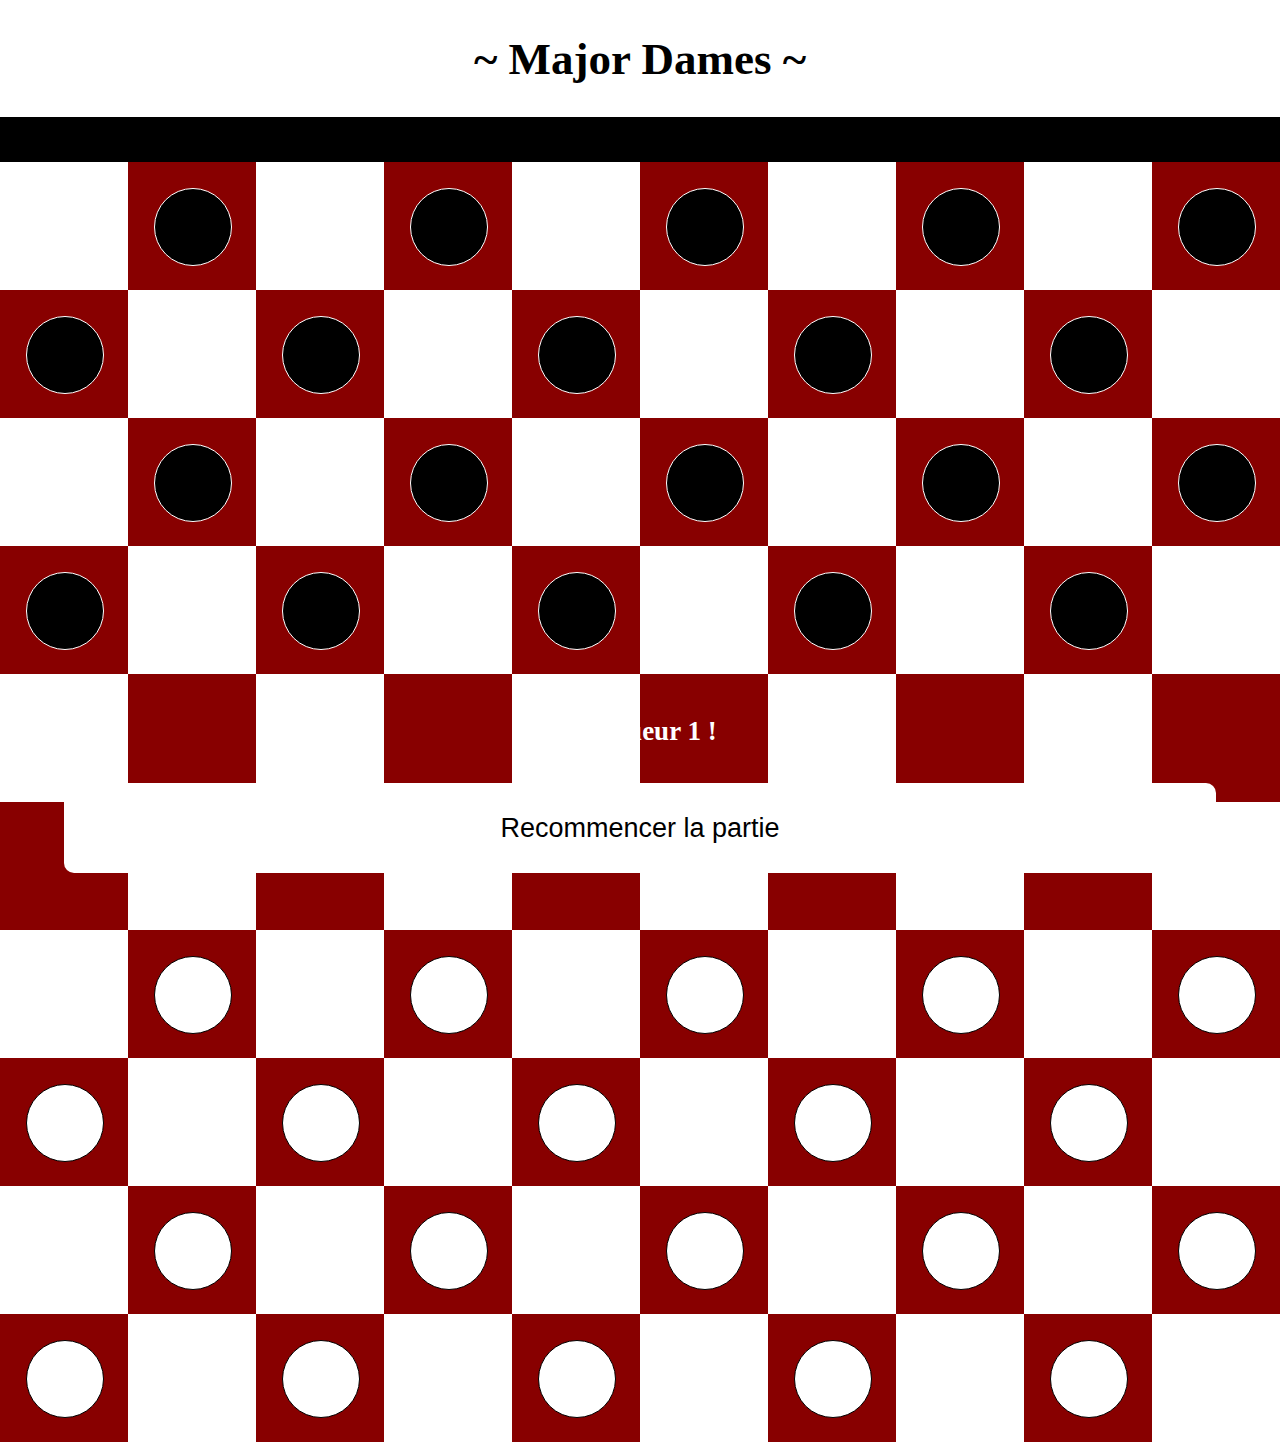
==== fichiers version mobile/index.html @ 088f47b8 "first commit" ====
<!DOCTYPE html>
<html lang="fr">
	<head>
		<title>Jeu de Dames</title>
		<meta charset="utf-8">
		<link type="text/css" rel="stylesheet" href="style.css">
		<script type="text/javascript" src="https://cdnjs.cloudflare.com/ajax/libs/jquery/3.2.1/jquery.min.js"></script>
		<script type="text/javascript" src="javascript.js"></script>
	</head>
	<body>
		<header id="over" class="d-none">
			<div id="container">
				<h2 id="h2">Partie terminée ! Victoire du joueur 1 !</h2>
				<button id="play">Rejouer ?</button>
			</div>
		</header>
		<main>
			<section id="title">
				<h1>~ Major Dames ~</h1>
			</section>
			<button id="again">Recommencer la partie</button>
			<h2 id="tour">Au joueur 1 !</h2>
			<div id="terrain">
				<div id="A1" class="case blanc">
				</div>
				<div id="A2" class="case noir">
					<div class="piece pnoir">
					</div>
				</div>
				<div id="A3" class="case blanc">
				</div>
				<div id="A4" class="case noir">
					<div class="piece pnoir">
					</div>
				</div>
				<div id="A5" class="case blanc">
				</div>
				<div id="A6" class="case noir">
					<div class="piece pnoir">
					</div>
				</div>
				<div id="A7" class="case blanc">
				</div>
				<div id="A8" class="case noir">
					<div class="piece pnoir">
					</div>
				</div>
				<div id="A9" class="case blanc">
				</div>
				<div id="A10" class="case noir">
					<div class="piece pnoir">
					</div>
				</div>
				<div id="B1" class="case noir">
					<div class="piece pnoir">
					</div>
				</div>
				<div id="B2" class="case blanc">
				</div>
				<div id="B3" class="case noir">
					<div class="piece pnoir">
					</div>
				</div>
				<div id="B4" class="case blanc">
				</div>
				<div id="B5" class="case noir">
					<div class="piece pnoir">
					</div>
				</div>
				<div id="B6" class="case blanc">
				</div>
				<div id="B7" class="case noir">
					<div class="piece pnoir">
					</div>
				</div>
				<div id="B8" class="case blanc">
				</div>
				<div id="B9" class="case noir">
					<div class="piece pnoir">
					</div>
				</div>
				<div id="B10" class="case blanc">
				</div>
				<div id="C1" class="case blanc">
				</div>
				<div id="C2" class="case noir">
					<div class="piece pnoir">
					</div>
				</div>
				<div id="C3" class="case blanc">
				</div>
				<div id="C4" class="case noir">
					<div class="piece pnoir">
					</div>
				</div>
				<div id="C5" class="case blanc">
				</div>
				<div id="C6" class="case noir">
					<div class="piece pnoir">
					</div>
				</div>
				<div id="C7" class="case blanc">
				</div>
				<div id="C8" class="case noir">
					<div class="piece pnoir">
					</div>
				</div>
				<div id="C9" class="case blanc">
				</div>
				<div id="C10" class="case noir">
					<div class="piece pnoir">
					</div>
				</div>
				<div id="D1" class="case noir">
					<div class="piece pnoir">
					</div>
				</div>
				<div id="D2" class="case blanc">
				</div>
				<div id="D3" class="case noir">
					<div class="piece pnoir">
					</div>
				</div>
				<div id="D4" class="case blanc">
				</div>
				<div id="D5" class="case noir">
					<div class="piece pnoir">
					</div>
				</div>
				<div id="D6" class="case blanc">
				</div>
				<div id="D7" class="case noir">
					<div class="piece pnoir">
					</div>
				</div>
				<div id="D8" class="case blanc">
				</div>
				<div id="D9" class="case noir">
					<div class="piece pnoir">
					</div>
				</div>
				<div id="D10" class="case blanc">
				</div>
				<div id="E1" class="case blanc">
				</div>
				<div id="E2" class="case noir">
					<div class="piece">
					</div>
				</div>
				<div id="E3" class="case blanc">
				</div>
				<div id="E4" class="case noir">
					<div class="piece">
					</div>
				</div>
				<div id="E5" class="case blanc">
				</div>
				<div id="E6" class="case noir">
					<div class="piece">
					</div>
				</div>
				<div id="E7" class="case blanc">
				</div>
				<div id="E8" class="case noir">
					<div class="piece">
					</div>
				</div>
				<div id="E9" class="case blanc">
				</div>
				<div id="E10" class="case noir">
					<div class="piece">
					</div>
				</div>
				<div id="F1" class="case noir">
					<div class="piece">
					</div>
				</div>
				<div id="F2" class="case blanc">
				</div>
				<div id="F3" class="case noir">
					<div class="piece">
					</div>
				</div>
				<div id="F4" class="case blanc">
				</div>
				<div id="F5" class="case noir">
					<div class="piece">
					</div>
				</div>
				<div id="F6" class="case blanc">
				</div>
				<div id="F7" class="case noir">
					<div class="piece">
					</div>
				</div>
				<div id="F8" class="case blanc">
				</div>
				<div id="F9" class="case noir">
					<div class="piece">
					</div>
				</div>
				<div id="F10" class="case blanc">
				</div>
				<div id="G1" class="case blanc">
				</div>
				<div id="G2" class="case noir">
					<div class="piece pblanc">
					</div>
				</div>
				<div id="G3" class="case blanc">
				</div>
				<div id="G4" class="case noir">
					<div class="piece pblanc">
					</div>
				</div>
				<div id="G5" class="case blanc">
				</div>
				<div id="G6" class="case noir">
					<div class="piece pblanc">
					</div>
				</div>
				<div id="G7" class="case blanc">
				</div>
				<div id="G8" class="case noir">
					<div class="piece pblanc">
					</div>
				</div>
				<div id="G9" class="case blanc">
				</div>
				<div id="G10" class="case noir">
					<div class="piece pblanc">
					</div>
				</div>
				<div id="H1" class="case noir">
					<div class="piece pblanc">
					</div>
				</div>
				<div id="H2" class="case blanc">
				</div>
				<div id="H3" class="case noir">
					<div class="piece pblanc">
					</div>
				</div>
				<div id="H4" class="case blanc">
				</div>
				<div id="H5" class="case noir">
					<div class="piece pblanc">
					</div>
				</div>
				<div id="H6" class="case blanc">
				</div>
				<div id="H7" class="case noir">
					<div class="piece pblanc">
					</div>
				</div>
				<div id="H8" class="case blanc">
				</div>
				<div id="H9" class="case noir">
					<div class="piece pblanc">
					</div>
				</div>
				<div id="H10" class="case blanc">
				</div>
				<div id="I1" class="case blanc">
				</div>
				<div id="I2" class="case noir">
					<div class="piece pblanc">
					</div>
				</div>
				<div id="I3" class="case blanc">
				</div>
				<div id="I4" class="case noir">
					<div class="piece pblanc">
					</div>
				</div>
				<div id="I5" class="case blanc">
				</div>
				<div id="I6" class="case noir">
					<div class="piece pblanc">
					</div>
				</div>
				<div id="I7" class="case blanc">
				</div>
				<div id="I8" class="case noir">
					<div class="piece pblanc">
					</div>
				</div>
				<div id="I9" class="case blanc">
				</div>
				<div id="I10" class="case noir">
					<div class="piece pblanc">
					</div>
				</div>
				<div id="J1" class="case noir">
					<div class="piece pblanc">
					</div>
				</div>
				<div id="J2" class="case blanc">
				</div>
				<div id="J3" class="case noir">
					<div class="piece pblanc">
					</div>
				</div>
				<div id="J4" class="case blanc">
				</div>
				<div id="J5" class="case noir">
					<div class="piece pblanc">
					</div>
				</div>
				<div id="J6" class="case blanc">
				</div>
				<div id="J7" class="case noir">
					<div class="piece pblanc">
					</div>
				</div>
				<div id="J8" class="case blanc">
				</div>
				<div id="J9" class="case noir">
					<div class="piece pblanc">
					</div>
				</div>
				<div id="J10" class="case blanc">
				</div>
			</div>
		</main>
	</body>
</html>
---- fichiers version mobile/style.css ----
body, html {
	margin: 0;
	padding: 0;
	background-color: black;
	text-align: center;
}
#title {
	background-color: white;
	position: absolute;
	top: 0;
	left: 0;
	width: 100vw;
	height: 13vh;
	display: flex;
	justify-content: center;
	align-items: center;
	z-index: 2;
}
h1 {
	font-size: 5vh;
	font-weight: bold;
}
#terrain {
	position: absolute;
	top: 0;
	left: 0;
	width: 100vw;
	height: 100vw;
	margin-top: 18vh;
	display: flex;
	flex-wrap: wrap;
	z-index: -1;
}
.case {
	width: 10vw;
	height: 10vw;
}
.noir {
	background-color: #880000;
}
.blanc {
	background-color: white;
}
.piece {
	width: 6vw;
	height: 6vw;
	margin-top: 2vw;
	margin-left: 2vw;
	border-radius: 50%;
}
.pblanc {
	transition: 0.3s;
	background-color: white;
	border: solid black 1px;
}
.pnoir {
	transition: 0.3s;
	background-color: black;
	border: solid white 1px;
}
.dblanc {
	transition: 0.3s;
	width: 8vw !important;
	height: 8vw !important;
	margin-top: 1vw !important;
	margin-left: 0.8vw !important;
	background-color: white !important;
	border: solid black 2px !important;
}
.dnoir {
	transition: 0.3s;
	width: 8vw !important;
	height: 8vw !important;
	margin-top: 1vw !important;
	margin-left: 0.8vw !important;
	background-color: black !important;
	border: solid white 2px !important;
}
.dnoir:hover, .dblanc:hover, .pnoir:hover, .pblanc:hover, #play:hover, #again:hover {
	transform: translateY(-0.4vw);
	box-shadow: 0 0.7vw 0.7vw #111111;
}
.active {
	background-color: #440000 !important;
}
.d-none {
	display: none;
}
#over {
	position: absolute;
	top: 0;
	left: 0;
	width: 100%;
	height: 100vh;
	background-color: rgba(100, 100, 100, 0.7);
	text-align: center;
	z-index: 1;
}
#over h2 {
	font-size: 4vh; 
	margin-bottom: 10vh;
}
#play {
	transition: 0.3s;
	font-size: 2vh;
	color: white;
	width: 30vw;
	height: 7vh;
	border: none;
	border-radius: 10px;
	background-color: grey;
}
#container {
	padding: 10vh 5vw 10vh 5vw;
	margin-top: 10vh;
	margin-left: 11vw;
	text-align: center;
	width: 70vw;
	height: 60vw;
	background-color: white;
	border-radius: 10px;
}
#again {
	outline: 0;
	font-size: 3vh;
	position: absolute;
	bottom: 3vh;
	left: 5vw;
	height: 10vh;
	width: 90vw;
	border: none;
	background-color: white;
	padding: 1%;
	border-radius: 10px;
	transition: 0.3s;
}
#tour {
	color: white;
	font-size: 3vh;
	position: absolute;
	bottom: 8vh;
	left: 10vw;
	height: 10vh;
	width: 80vw;
}
.eat {
	background-color: #d60404;
}
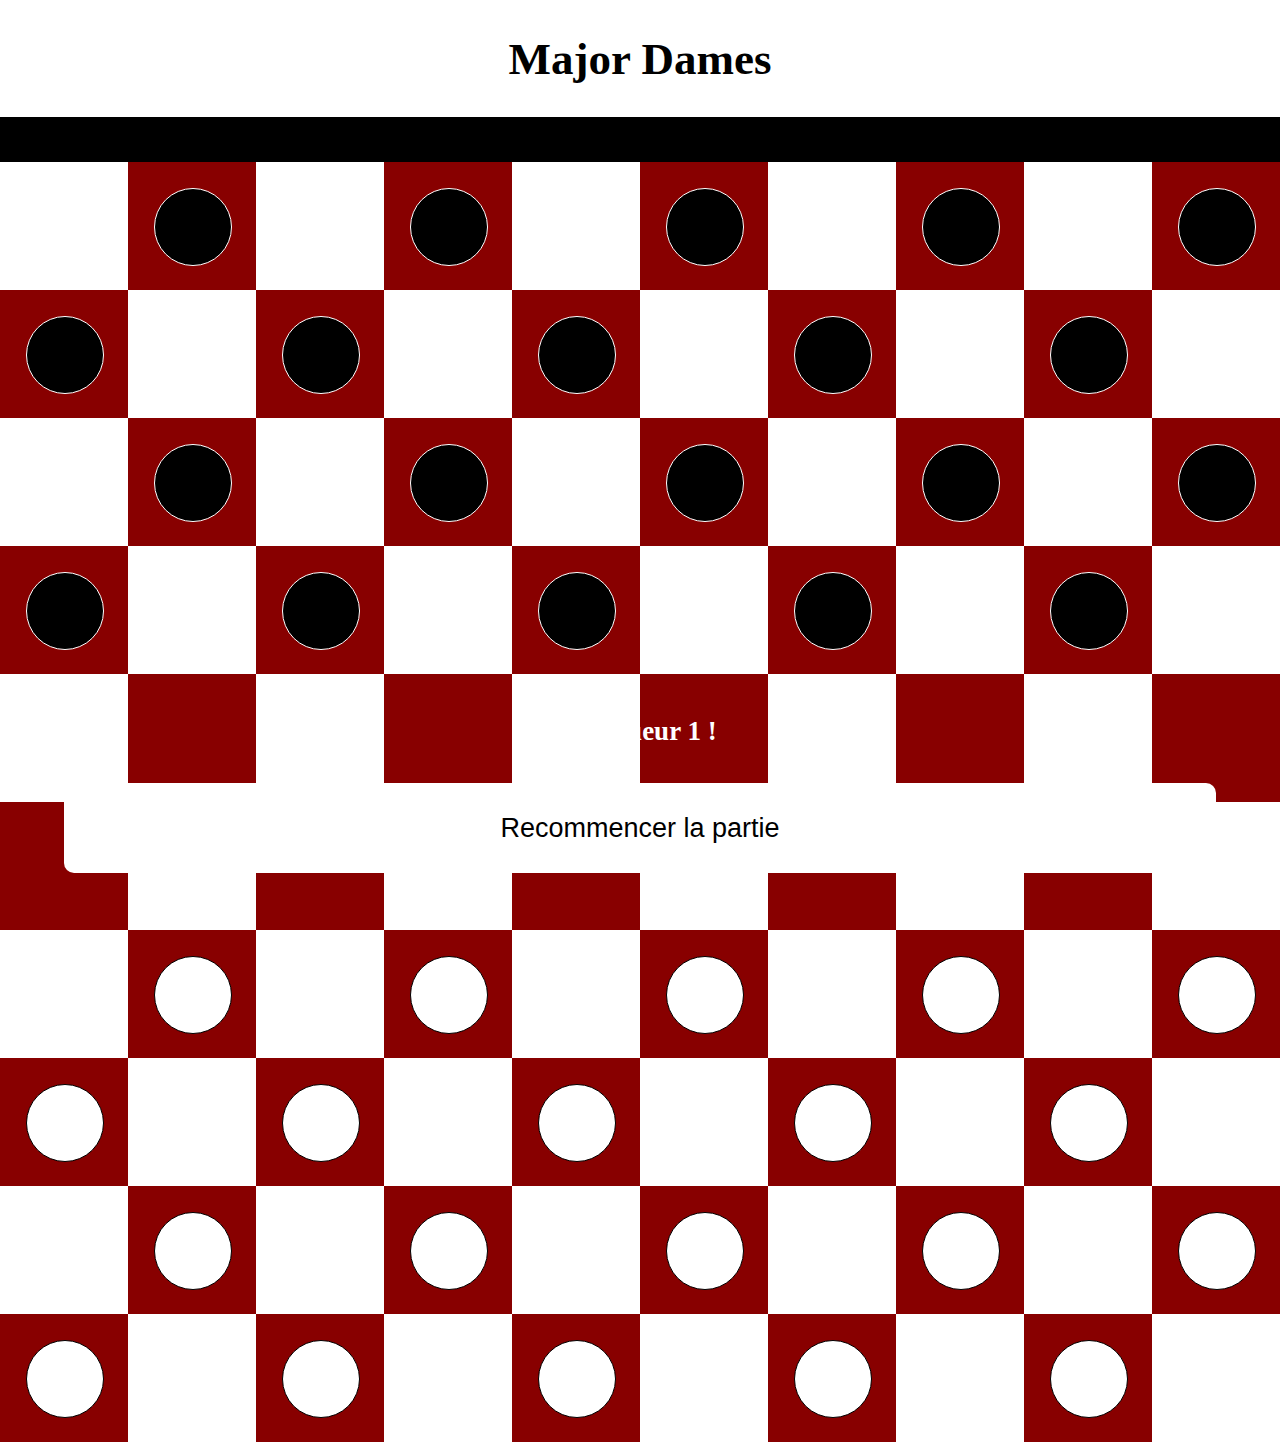
==== commit a462504c: "modif version mobile" ====
--- a/fichiers version mobile/index.html
+++ b/fichiers version mobile/index.html
@@ -16,7 +16,7 @@
 		</header>
 		<main>
 			<section id="title">
-				<h1>~ Major Dames ~</h1>
+				<h1>Major Dames</h1>
 			</section>
 			<button id="again">Recommencer la partie</button>
 			<h2 id="tour">Au joueur 1 !</h2>
--- a/fichiers version mobile/style.css
+++ b/fichiers version mobile/style.css
@@ -60,25 +60,36 @@
 }
 .dblanc {
 	transition: 0.3s;
-	width: 8vw !important;
-	height: 8vw !important;
+	width: 7.5vw !important;
+	height: 7.5vw !important;
 	margin-top: 1vw !important;
-	margin-left: 0.8vw !important;
+	margin-left: 1vw !important;
 	background-color: white !important;
 	border: solid black 2px !important;
+	border-radius: 20px !important;
 }
 .dnoir {
 	transition: 0.3s;
-	width: 8vw !important;
-	height: 8vw !important;
+	width: 7.5vw !important;
+	height: 7.5vw !important;
 	margin-top: 1vw !important;
-	margin-left: 0.8vw !important;
+	margin-left: 1vw !important;
 	background-color: black !important;
 	border: solid white 2px !important;
+	border-radius: 20px !important;
 }
-.dnoir:hover, .dblanc:hover, .pnoir:hover, .pblanc:hover, #play:hover, #again:hover {
-	transform: translateY(-0.4vw);
-	box-shadow: 0 0.7vw 0.7vw #111111;
+.pnoir:hover, .pblanc:hover {
+	/*transform: translateY(-0.4vw);
+	box-shadow: 0 0.7vw 0.7vw #111111;*/
+	transform: scale(1.2);
+	box-shadow: 0 0 1vw 0.5vw #111111;
+}
+.dnoir:hover, .dblanc:hover {
+	transform: scale(1.1);
+	box-shadow: 0 0 1vw 0.5vw #111111;
+}
+#play:active, #again:active {
+	transform: scale(0.7);
 }
 .active {
 	background-color: #440000 !important;
@@ -102,7 +113,7 @@
 }
 #play {
 	transition: 0.3s;
-	font-size: 2vh;
+	font-size: 3vh;
 	color: white;
 	width: 30vw;
 	height: 7vh;
@@ -112,7 +123,7 @@
 }
 #container {
 	padding: 10vh 5vw 10vh 5vw;
-	margin-top: 10vh;
+	margin-top: 20vh;
 	margin-left: 11vw;
 	text-align: center;
 	width: 70vw;
